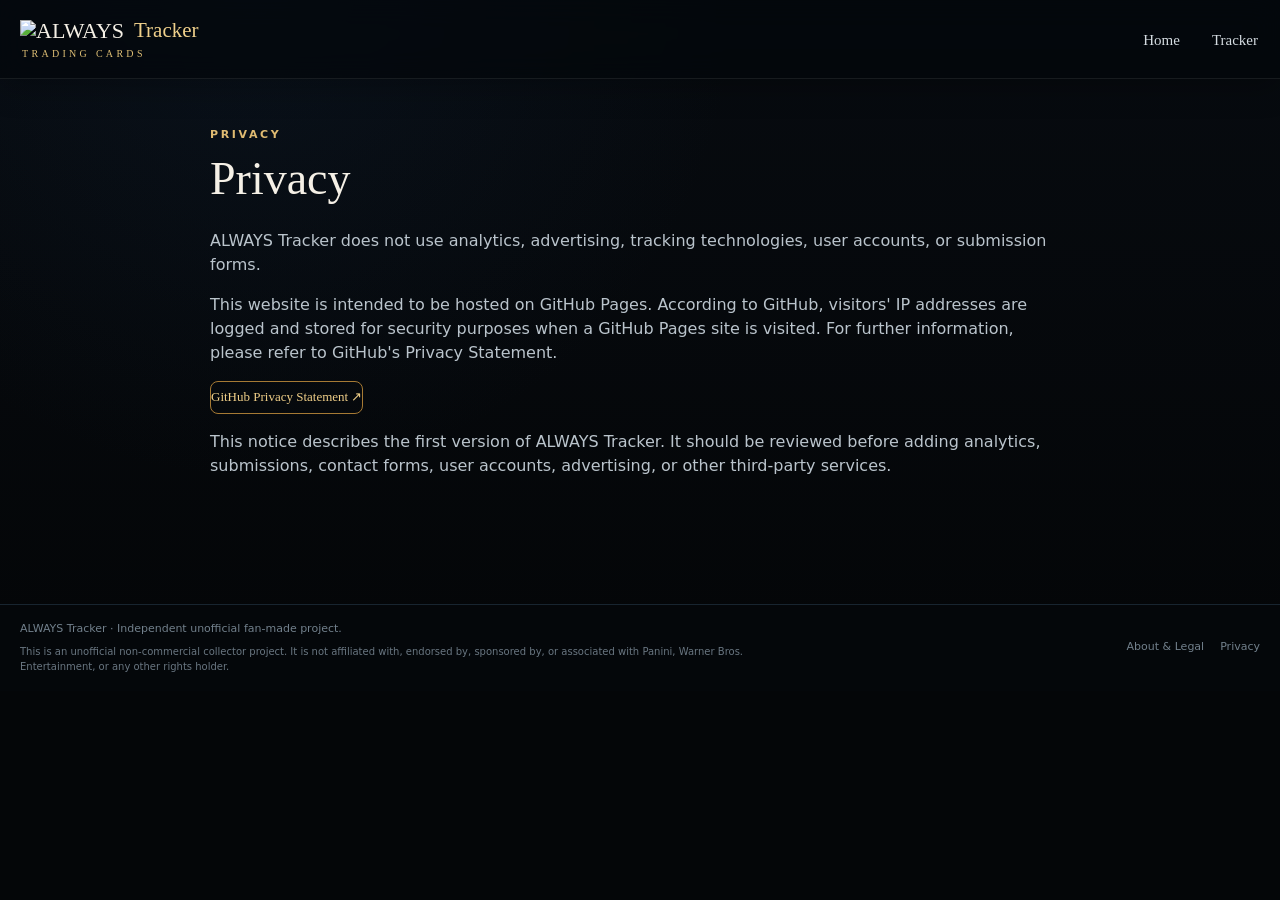
==== privacy.html @ e2fcd9fe "Add files via upload" ====
<!doctype html>
<html lang="en">
<head><meta charset="utf-8"><meta name="viewport" content="width=device-width, initial-scale=1"><title>Privacy · ALWAYS Tracker</title><link rel="stylesheet" href="styles.css"></head>
<body data-page="privacy">

<header class="site-header">
  <div class="wrap header-inner">
    <a class="brand" href="index.html" aria-label="ALWAYS Tracker home">
      <span class="brand-main">
        <img class="brand-always" src="assets/always-wordmark.png" alt="ALWAYS">
        <span class="tracker-word">Tracker</span>
      </span>
      <span class="brand-sub">Trading Cards</span>
    </a>
    <nav class="nav" aria-label="Primary">
      <a href="index.html" data-nav="home">Home</a>
      <a href="tracker.html" data-nav="tracker">Tracker</a>
    </nav>
  </div>
</header>

<main class="section"><div class="wrap text-page">
<div class="eyebrow">Privacy</div><h1>Privacy</h1>
<p>ALWAYS Tracker does not use analytics, advertising, tracking technologies, user accounts, or submission forms.</p>
<p>This website is intended to be hosted on GitHub Pages. According to GitHub, visitors' IP addresses are logged and stored for security purposes when a GitHub Pages site is visited. For further information, please refer to GitHub's Privacy Statement.</p>
<p><a class="view-link" href="https://docs.github.com/en/site-policy/privacy-policies/github-general-privacy-statement">GitHub Privacy Statement ↗</a></p>
<p class="muted">This notice describes the first version of ALWAYS Tracker. It should be reviewed before adding analytics, submissions, contact forms, user accounts, advertising, or other third-party services.</p>
</div></main>

<footer class="site-footer">
  <div class="wrap footer-inner">
    <div>
      <div>ALWAYS Tracker · Independent unofficial fan-made project.</div>
      <div class="disclaimer-strip">This is an unofficial non-commercial collector project. It is not affiliated with, endorsed by, sponsored by, or associated with Panini, Warner Bros. Entertainment, or any other rights holder.</div>
    </div>
    <div class="footer-links">
      <a href="about.html">About &amp; Legal</a>
      <a href="privacy.html">Privacy</a>
    </div>
  </div>
</footer>

<script src="app.js"></script>
</body></html>
---- styles.css ----
:root{
  --bg:#05070b;
  --panel:#09111a;
  --panel2:#0d1722;
  --panel3:#111c29;
  --line:#2c4053;
  --gold:#ddb768;
  --gold2:#f4d992;
  --gold3:#94661f;
  --text:#f5f0e6;
  --muted:#adb7c0;
  --muted2:#7d8996;
  --green:#68dda3;
  --shadow:0 22px 60px rgba(0,0,0,.42);
  --radius:18px;
}
*{box-sizing:border-box}
html{scroll-behavior:smooth}
body{
  margin:0;
  font-family:ui-sans-serif,system-ui,-apple-system,BlinkMacSystemFont,"Segoe UI",sans-serif;
  color:var(--text);
  line-height:1.5;
  min-height:100vh;
  background:
    radial-gradient(circle at 20% 0%,rgba(23,49,80,.18),transparent 30rem),
    linear-gradient(180deg,#070b10,#040608 70%);
}
a{color:inherit}
.wrap{width:min(1240px,calc(100% - 34px));margin:0 auto}

.site-header{
  position:sticky;top:0;z-index:40;
  background:rgba(4,7,11,.74);
  backdrop-filter:blur(14px);
  border-bottom:1px solid rgba(255,255,255,.08);
  box-shadow:0 10px 30px rgba(0,0,0,.24);
}
.header-inner{min-height:78px;display:flex;align-items:center;justify-content:space-between;gap:16px}
.brand{text-decoration:none;display:flex;flex-direction:column;line-height:1}
.brand-main{font-family:Georgia,"Times New Roman",serif;font-size:22px}
.always{
  font-family:"Palatino Linotype","Book Antiqua",Palatino,Georgia,"Times New Roman",serif;
  font-style:italic;
  font-weight:700;
  letter-spacing:.035em;
  background:linear-gradient(92deg,#c06c97 0%,#8b6dbf 17%,#5e8ab6 34%,#5d9f91 50%,#c19b47 68%,#bb7966 84%,#aa6db0 100%);
  background-size:180% 100%;
  -webkit-background-clip:text;background-clip:text;color:transparent;
  text-shadow:0 0 10px rgba(0,0,0,.10);
}
.tracker-word{color:#efd08b;margin-left:6px}
.brand-sub{
  font-family:Georgia,"Times New Roman",serif;
  color:#dfbf75;font-size:10px;letter-spacing:.33em;text-transform:uppercase;
  margin-top:7px;margin-left:2px
}
.nav{display:flex;align-items:center;gap:28px}
.nav a{
  text-decoration:none;color:#d4dbe1;font-family:Georgia,"Times New Roman",serif;
  font-size:15px;padding:27px 2px 25px;position:relative
}
.nav a:after{
  content:"";position:absolute;left:50%;right:50%;bottom:15px;height:2px;
  background:linear-gradient(90deg,transparent,var(--gold2),transparent);
  transition:.22s
}
.nav a:hover,.nav a.active{color:#f4dc9d}
.nav a:hover:after,.nav a.active:after{left:-4px;right:-4px}

/* Hero */
.hero-shell{
  position:relative;
  background:
    linear-gradient(180deg,rgba(4,7,12,.16),rgba(4,7,12,.78)),
    linear-gradient(90deg,rgba(4,7,12,.24),rgba(4,7,12,.08) 34%,rgba(4,7,12,.08) 66%,rgba(4,7,12,.30)),
    url("assets/hero-home.png") center top/cover no-repeat;
  border-bottom:1px solid rgba(220,181,104,.18);
}
.hero{padding:78px 0 44px}
.hero-panel{
  max-width:760px;
  margin:0 auto;
  padding:28px 28px 22px;
  text-align:center;
  background:linear-gradient(180deg,rgba(7,12,20,.54),rgba(7,12,20,.45));
  border:1px solid rgba(231,196,119,.22);
  border-radius:22px;
  box-shadow:var(--shadow);
}
.eyebrow{color:#dfbb72;text-transform:uppercase;letter-spacing:.24em;font-size:11px;font-weight:800}
.hero h1{
  margin:14px 0 8px;
  font-family:Georgia,"Times New Roman",serif;
  font-size:clamp(58px,7.4vw,98px);
  line-height:.92;
  font-weight:500;
  text-shadow:0 5px 18px rgba(0,0,0,.38)
}
.hero h1 .tracker-word{margin-left:.14em}
.hero .subtitle{
  margin:0 0 18px;
  font-family:Georgia,"Times New Roman",serif;
  font-size:clamp(18px,2.6vw,30px);
  letter-spacing:.34em;
  text-transform:uppercase;
  color:#efd28e;
  text-shadow:0 4px 10px rgba(0,0,0,.4)
}
.hero-copy{
  max-width:690px;margin:0 auto;
  color:#edf0f3;font-family:Georgia,"Times New Roman",serif;
  font-size:18px;line-height:1.6;text-shadow:0 2px 8px rgba(0,0,0,.45)
}
.hero-disclaimer{
  margin:8px auto 0;max-width:640px;
  color:#d7dde2;font-size:14px;line-height:1.45;text-shadow:0 2px 8px rgba(0,0,0,.45)
}
.hero-actions{display:flex;justify-content:center;gap:12px;margin-top:24px;flex-wrap:wrap}
.button{
  display:inline-flex;align-items:center;justify-content:center;gap:9px;
  min-height:52px;padding:0 28px;border-radius:12px;
  border:1px solid #af8640;text-decoration:none;
  font-family:Georgia,"Times New Roman",serif;font-weight:700;font-size:16px;
  background:linear-gradient(180deg,#f7d37e,#b27a22);color:#17120a;
  box-shadow:inset 0 1px 0 rgba(255,255,255,.35),0 10px 26px rgba(0,0,0,.32)
}
.button:hover{filter:brightness(1.06)}

.stat-grid{display:grid;grid-template-columns:1fr 1fr;gap:18px;margin:30px auto 0;max-width:960px}
.stat-card{
  display:grid;grid-template-columns:92px 1fr;align-items:center;gap:18px;
  background:linear-gradient(180deg,rgba(7,14,24,.90),rgba(6,10,16,.88));
  border:1px solid #8d682c;border-radius:18px;padding:22px 24px;
  box-shadow:var(--shadow);position:relative;overflow:hidden
}
.stat-card:before{
  content:"";position:absolute;inset:0;border-radius:inherit;pointer-events:none;
  box-shadow:inset 0 0 0 1px rgba(255,255,255,.03)
}
.icon-glitter{
  position:relative;width:78px;height:110px;display:flex;align-items:center;justify-content:center;
}
.icon-glitter img{
  width:100%;height:100%;object-fit:contain;
  filter:drop-shadow(0 0 18px rgba(251,224,157,.16))
}
.icon-glitter:before,.icon-glitter:after{
  content:"✦";position:absolute;color:#fff8d8;font-size:18px;opacity:.95;text-shadow:0 0 9px currentColor;
  animation:twinkle 2.5s infinite ease-in-out;
}
.icon-glitter:before{top:6px;right:6px}
.icon-glitter:after{left:6px;bottom:12px;animation-delay:1.1s}
.icon-glitter .spark{
  position:absolute;color:#fff9db;font-size:12px;opacity:.9;text-shadow:0 0 8px currentColor;
  animation:twinkle 2.1s infinite ease-in-out
}
.icon-glitter .s1{top:28px;left:1px;animation-delay:.6s}
.icon-glitter .s2{right:12px;top:42px;animation-delay:1.45s}
@keyframes twinkle{
  0%,100%{transform:scale(.72);opacity:.35}
  50%{transform:scale(1.12);opacity:1}
}
.stat-label{
  font-family:Georgia,"Times New Roman",serif;font-size:27px;line-height:1.1;
  text-shadow:0 2px 8px rgba(0,0,0,.35)
}
.stat-label.black{color:#efeff5}.stat-label.gold{color:#f4d78c}
.stat-number{font-family:Georgia,"Times New Roman",serif;font-size:45px;line-height:1;margin:10px 0 4px}
.stat-meta{color:#bcc5cd;font-size:12px;text-transform:uppercase;letter-spacing:.16em}
.progress{height:7px;background:#1b2733;border:1px solid #384a5b;border-radius:99px;margin-top:14px;overflow:hidden}
.progress>span{display:block;height:100%;width:0;border-radius:99px;background:linear-gradient(90deg,#e8c567,#f6e39e)}
.stat-card.black .progress>span{background:linear-gradient(90deg,#e4dbff,#a79bd6)}

.home-features{display:grid;grid-template-columns:1fr 1fr;gap:14px;max-width:1080px;margin:16px auto 58px}
.feature{
  min-height:122px;border:1px solid #8a652c;border-radius:15px;
  background:linear-gradient(180deg,rgba(5,12,20,.86),rgba(6,11,16,.88));
  box-shadow:var(--shadow);padding:20px 22px;position:relative;overflow:hidden
}
.feature:after{content:"→";position:absolute;right:22px;bottom:14px;color:#efcf82;font-size:34px;line-height:1}
.feature h3{margin:0 0 7px;font-family:Georgia,"Times New Roman",serif;font-size:26px;font-weight:500;color:#f2d58a}
.feature p{margin:0;color:#c1cad1;font-size:15px;max-width:84%}

/* Shared sections */
.section{padding:48px 0 72px}
.section-head{display:flex;justify-content:space-between;gap:24px;align-items:end;margin-bottom:22px}
.section h1,.section h2{font-family:Georgia,"Times New Roman",serif;font-weight:500;margin:0}
.section h1{font-size:46px}.section h2{font-size:32px}
.muted{color:var(--muted)}

.tracker-hero,.detail-hero{
  margin-bottom:22px;border:1px solid #8d672d;border-radius:18px;overflow:hidden;
  background:
    linear-gradient(180deg,rgba(4,8,12,.24),rgba(4,8,12,.72)),
    linear-gradient(90deg,rgba(4,8,12,.24),rgba(4,8,12,.18)),
    url("assets/hero-home.png") center top/cover no-repeat;
  box-shadow:var(--shadow)
}
.tracker-hero-inner,.detail-hero-inner{padding:34px 28px}
.tracker-hero h1,.detail-hero h1{font-size:44px}
.tracker-hero p,.detail-hero p{max-width:760px;color:#edf0f3;text-shadow:0 2px 8px rgba(0,0,0,.45)}

.panel-shell{
  border:1px solid #7e5e2c;border-radius:18px;
  background:
    radial-gradient(circle at 100% 0%,rgba(218,176,89,.05),transparent 22rem),
    linear-gradient(180deg,rgba(7,13,20,.97),rgba(4,8,12,.98));
  box-shadow:var(--shadow);overflow:hidden
}
.panel-toolbar{padding:16px;border-bottom:1px solid #213242;background:rgba(7,12,18,.88)}
.filters{display:grid;grid-template-columns:2fr 1fr 1fr 1fr auto;gap:10px}
input,select{
  width:100%;min-height:46px;border:1px solid #32485d;border-radius:10px;
  background:#08101a;color:#eef1f3;padding:0 12px;font:inherit;font-size:13px;outline:none
}
input::placeholder{color:#80909e}
input:focus,select:focus{border-color:#b48437;box-shadow:0 0 0 2px rgba(212,180,102,.08)}
.small-btn{
  min-height:46px;border:1px solid #a67a34;background:linear-gradient(180deg,rgba(205,155,55,.14),rgba(120,78,20,.03));
  color:#eed08b;border-radius:10px;padding:0 16px;cursor:pointer;font-family:Georgia,"Times New Roman",serif;font-size:15px
}
.result-strip{display:flex;justify-content:space-between;padding:12px 18px;color:#87939d;font-size:12px;border-top:1px solid #1b2934}
.table-wrap{overflow:auto}
table{width:100%;border-collapse:collapse;min-width:870px}
th{
  font-size:10px;text-transform:uppercase;letter-spacing:.12em;color:#9ca8b2;
  background:linear-gradient(180deg,#0c1621,#0b1118);text-align:left;
  padding:13px 15px;border-bottom:1px solid #25384a
}
td{padding:14px 15px;border-bottom:1px solid #17242f;vertical-align:middle;font-size:13px}
tbody tr{transition:.15s}
tbody tr:hover{background:rgba(218,180,101,.05)}
tbody tr:last-child td{border-bottom:0}
.card-num{font-variant-numeric:tabular-nums;color:#a0adb8;width:74px}
.card-name a{font-family:Georgia,"Times New Roman",serif;font-size:16px;font-weight:700;text-decoration:none}
.card-name a:hover{color:#f2d587}
.category{color:#9fabb5}
.status{display:inline-flex;align-items:center;gap:7px;border-radius:999px;padding:6px 9px;font-size:11px;font-weight:700;white-space:nowrap}
.status:before{content:"";width:8px;height:8px;border-radius:50%;background:#69757f}
.status.reported{background:rgba(84,161,111,.10);color:#abe8c3}.status.reported:before{background:var(--green);box-shadow:0 0 9px rgba(87,227,161,.5)}
.status.not-reported{background:rgba(255,255,255,.03);color:#b0b9c0}
.gold-stack{display:flex;align-items:center}
.gold-progress-wrap{position:relative;width:112px;height:22px}
.mini-progress{
  position:absolute;inset:0;
  width:100%;height:100%;
  background:#14212c;border:1px solid #324555;border-radius:999px;overflow:hidden
}
.mini-progress span{display:block;height:100%;background:linear-gradient(90deg,#dcaa45,#f6e096);width:0}
.progress-value{
  position:absolute;inset:0;display:flex;align-items:center;justify-content:center;
  color:#f3deb0;font-variant-numeric:tabular-nums;font-weight:800;font-size:11px;
  text-shadow:0 1px 3px rgba(0,0,0,.45);letter-spacing:.01em
}
.view-link{
  display:inline-flex;align-items:center;justify-content:center;min-width:70px;min-height:33px;
  border:1px solid #a67a34;border-radius:8px;color:#f0cf88;text-decoration:none;
  font-family:Georgia,"Times New Roman",serif;font-size:13px
}
.empty{padding:40px;text-align:center;color:var(--muted)}

.backlink{display:inline-block;color:#c1c9d0;text-decoration:none;margin-bottom:18px;font-size:13px}
.backlink:hover{color:#f0cf88}
.detail-wrap{display:grid;grid-template-columns:minmax(0,1.45fr) minmax(300px,.55fr);gap:18px}
.detail-panel,.side-panel{
  border:1px solid #7f5e2d;border-radius:18px;
  background:
    radial-gradient(circle at 100% 0%,rgba(218,176,89,.05),transparent 23rem),
    linear-gradient(180deg,rgba(8,14,22,.98),rgba(5,9,14,.98));
  box-shadow:var(--shadow)
}
.detail-panel{padding:28px}
.side-panel{padding:22px}
.detail-title-row{display:flex;justify-content:space-between;gap:16px;align-items:start}
.detail-number{color:#dfb86d;font-size:12px;font-weight:800;letter-spacing:.16em}
.detail-title{font-family:Georgia,"Times New Roman",serif;font-size:40px;margin:3px 0 8px;font-weight:500}
.badge{display:inline-flex;border:1px solid #495764;border-radius:999px;padding:5px 10px;color:#afbbc4;font-size:11px}
.variant-block{margin-top:28px;padding-top:24px;border-top:1px solid #20313f}
.variant-head{display:flex;justify-content:space-between;align-items:baseline;gap:16px}
.variant-head h2{font-size:24px}
.variant-head .serial-count{font-size:12px;color:#9ba7b0}
.black-head,.gold-head{display:flex;align-items:center;gap:12px}
.variant-icon-wrap{position:relative;width:40px;height:56px;display:flex;align-items:center;justify-content:center}
.variant-icon-wrap img{width:100%;height:100%;object-fit:contain}
.variant-icon-wrap:before,.variant-icon-wrap:after{
  content:"✦";position:absolute;color:#fff7dd;font-size:12px;animation:twinkle 2.2s infinite ease-in-out
}
.variant-icon-wrap:before{right:-3px;top:-4px}
.variant-icon-wrap:after{left:-4px;bottom:2px;animation-delay:1s}
.serial-grid{display:grid;grid-template-columns:repeat(10,1fr);gap:7px;margin-top:17px}
.serial-chip{
  border:1px solid #2b4051;border-radius:10px;padding:10px 4px;text-align:center;background:#08111a;
  color:#87939d;font-size:10px
}
.serial-chip strong{display:block;color:#d2dae1;font-size:12px;margin-bottom:4px}
.serial-chip.reported{border-color:#9a7431;background:rgba(217,173,85,.08);color:#e3c67d}
.serial-chip.reported strong{color:#f3d58e}
.photos{display:grid;grid-template-columns:1fr 1fr;gap:14px;margin-top:17px}
.photo-box{
  aspect-ratio:2.5/3.5;border:1px dashed #405466;border-radius:13px;background:
  linear-gradient(180deg,rgba(8,16,24,.8),rgba(5,10,16,.95));
  display:flex;align-items:center;justify-content:center;color:#d8dfe5;text-align:center;padding:20px;overflow:hidden
}
.photo-box img{width:100%;height:100%;object-fit:contain;cursor:zoom-in}
.side-panel h3{margin:0 0 14px;font-family:Georgia,"Times New Roman",serif;font-size:22px;font-weight:500;color:#efd18b}
.side-row{display:flex;justify-content:space-between;gap:20px;padding:12px 0;border-bottom:1px solid #20303b;font-size:12px}
.side-row:last-child{border-bottom:0}.side-row span:first-child{color:#8f9aa4}

.text-page{max-width:860px}
.text-page h1{font-size:46px;margin-bottom:16px}
.text-page h2{font-family:Georgia,"Times New Roman",serif;font-size:25px;font-weight:500;margin-top:32px;color:#ead095}
.text-page p,.text-page li{color:#bac4cc}
.notice{border:1px solid #66502c;background:rgba(217,173,85,.05);padding:16px 18px;border-radius:12px;color:#cfd5da;margin:22px 0}

.site-footer{border-top:1px solid #182530;margin-top:38px;background:#04070a}
.footer-inner{display:flex;justify-content:space-between;gap:20px;align-items:center;min-height:86px;color:#72808c;font-size:11px}
.footer-links{display:flex;gap:16px}.footer-links a{text-decoration:none}.footer-links a:hover{color:#d8e0e7}
.disclaimer-strip{font-size:10px;color:#697681;max-width:760px;margin-top:7px}

@media(max-width:980px){
  .stat-grid{grid-template-columns:1fr}
  .home-features{grid-template-columns:1fr}
  .filters{grid-template-columns:1fr 1fr}
  .filters .search{grid-column:1/-1}
  .detail-wrap{grid-template-columns:1fr}
  .serial-grid{grid-template-columns:repeat(5,1fr)}
}
@media(max-width:700px){
  .nav{gap:16px}.nav a{font-size:14px;padding:24px 0 22px}
  .hero{padding-top:54px}
  .hero-panel{padding:22px 12px 12px}
  .hero h1{font-size:54px}
  .stat-card{grid-template-columns:74px 1fr;padding:18px}
  .icon-glitter{width:58px;height:84px}
  .feature h3{font-size:23px}
  .filters{grid-template-columns:1fr}
  .serial-grid{grid-template-columns:repeat(2,1fr)}
  .photos{grid-template-columns:1fr}
  .footer-inner{flex-direction:column;align-items:flex-start;padding:22px 0}
}


/* ===== V7 accumulated requested refinements ===== */

/* Approved bold-classic glow-rainbow wordmark */
.brand-main{
  display:flex;
  align-items:center;
  gap:6px;
  max-width:100%;
  white-space:nowrap;
}
.brand-always{
  display:block;
  width:108px;
  height:auto;
  flex:0 0 auto;
}
.brand .tracker-word{
  margin-left:0;
  color:#efd08b;
  font-family:Georgia,"Times New Roman",serif;
  font-size:21px;
  line-height:1;
  flex:0 1 auto;
}
.brand{
  min-width:0;
  max-width:230px;
}
.brand-sub{
  margin-left:2px;
}

/* Main image: no dark overlay, no zoomed crop. Show the full width of the art. */
.hero-shell{
  background-color:#071019;
  background-image:url("assets/hero-home.png");
  background-position:center top;
  background-repeat:no-repeat;
  background-size:100% auto;
}

/* Local text panel remains translucent for readability, but the artwork itself is untouched. */
.hero-panel{
  background:rgba(6,11,18,.26);
  border-color:rgba(231,196,119,.28);
  box-shadow:0 16px 42px rgba(0,0,0,.26);
}

.hero-logo-line{
  width:100%;
  max-width:720px;
  margin:0 auto 2px;
  display:flex;
  align-items:center;
  justify-content:center;
  gap:12px;
  min-width:0;
  overflow:hidden;
}
.hero-always{
  display:block;
  width:min(72%,520px);
  height:auto;
  min-width:0;
  flex:0 1 auto;
}
.hero-tracker{
  color:#efd08b;
  font-family:Georgia,"Times New Roman",serif;
  font-size:clamp(42px,5.4vw,74px);
  line-height:.95;
  flex:0 1 auto;
  min-width:0;
  white-space:nowrap;
  text-shadow:0 4px 14px rgba(0,0,0,.38);
}
.hero .subtitle{margin-top:6px}

/* Feature cards are genuine links. */
.feature{
  display:block;
  text-decoration:none;
  color:inherit;
  cursor:pointer;
  transition:transform .16s ease,border-color .16s ease,background .16s ease;
}
.feature:hover{
  transform:translateY(-2px);
  border-color:#c4923e;
  background:linear-gradient(180deg,rgba(8,17,28,.93),rgba(7,13,20,.93));
}
.feature:focus-visible{
  outline:2px solid #f2d58a;
  outline-offset:3px;
}

/* Small decorative icons on card-detail pages. */
.variant-icon-wrap{
  position:relative;
  width:30px;
  height:42px;
  display:inline-flex;
  align-items:center;
  justify-content:center;
  flex:0 0 30px;
}
.variant-icon-wrap img,
.variant-icon{
  display:block;
  width:30px !important;
  height:42px !important;
  max-width:30px !important;
  max-height:42px !important;
  object-fit:contain;
}
.variant-icon-wrap:before,
.variant-icon-wrap:after{
  font-size:8px;
}
.variant-icon-wrap:before{right:-2px;top:-3px}
.variant-icon-wrap:after{left:-3px;bottom:1px}
.black-head,.gold-head{align-items:center}

/* Header safety: Tracker can never escape the logo line. */
.header-inner{overflow:hidden}
.brand-main{overflow:hidden}

@media(max-width:700px){
  .brand{max-width:190px}
  .brand-always{width:88px}
  .brand .tracker-word{font-size:18px}
  .hero-logo-line{gap:7px}
  .hero-always{width:min(69%,330px)}
  .hero-tracker{font-size:clamp(34px,9.2vw,52px)}
  .hero-panel{background:rgba(6,11,18,.30)}
}


/* ===== V7.1 title clipping fix ===== */
/* Give the main wordmark more horizontal room and never clip "Tracker". */
.hero-panel{
  max-width:860px;
  overflow:visible;
}

.hero-logo-line{
  max-width:790px;
  overflow:visible;
  padding:0 10px;
  gap:10px;
}

.hero-always{
  width:min(66%,500px);
  flex:0 1 auto;
}

.hero-tracker{
  font-size:clamp(40px,5vw,68px);
  line-height:1;
  padding-right:4px;
  overflow:visible;
}

/* Header logo is constrained by sizing, not clipping. */
.brand-main,
.header-inner{
  overflow:visible;
}

@media(max-width:700px){
  .hero-panel{max-width:100%}
  .hero-logo-line{padding:0 4px;gap:5px}
  .hero-always{width:min(64%,315px)}
  .hero-tracker{font-size:clamp(31px,8.2vw,46px);padding-right:2px}
}


/* ===== V7.3 main title refinement ===== */
/* Header stays exactly as in v7.1. These changes affect only the large title in the center of the homepage. */

.hero-always{
  width:min(63%,480px); /* only slightly smaller than v7.1 */
}

.hero-tracker{
  color:#c9ced6;
  text-shadow:
    0 1px 0 rgba(255,255,255,.10),
    0 0 10px rgba(225,232,240,.10),
    0 4px 14px rgba(0,0,0,.34);
}

.hero .subtitle{
  color:#b9c0c9;
  text-shadow:
    0 1px 0 rgba(255,255,255,.06),
    0 3px 10px rgba(0,0,0,.38);
}

@media(max-width:700px){
  .hero-always{width:min(61%,300px)}
}


/* ===== V7.4 main title color restore ===== */
/* Keep the v7.3 sizing, but restore the original gold colors. */
.hero-tracker{
  color:#efd08b;
  text-shadow:0 4px 14px rgba(0,0,0,.38);
}

.hero .subtitle{
  color:#efd28e;
  text-shadow:0 4px 10px rgba(0,0,0,.40);
}
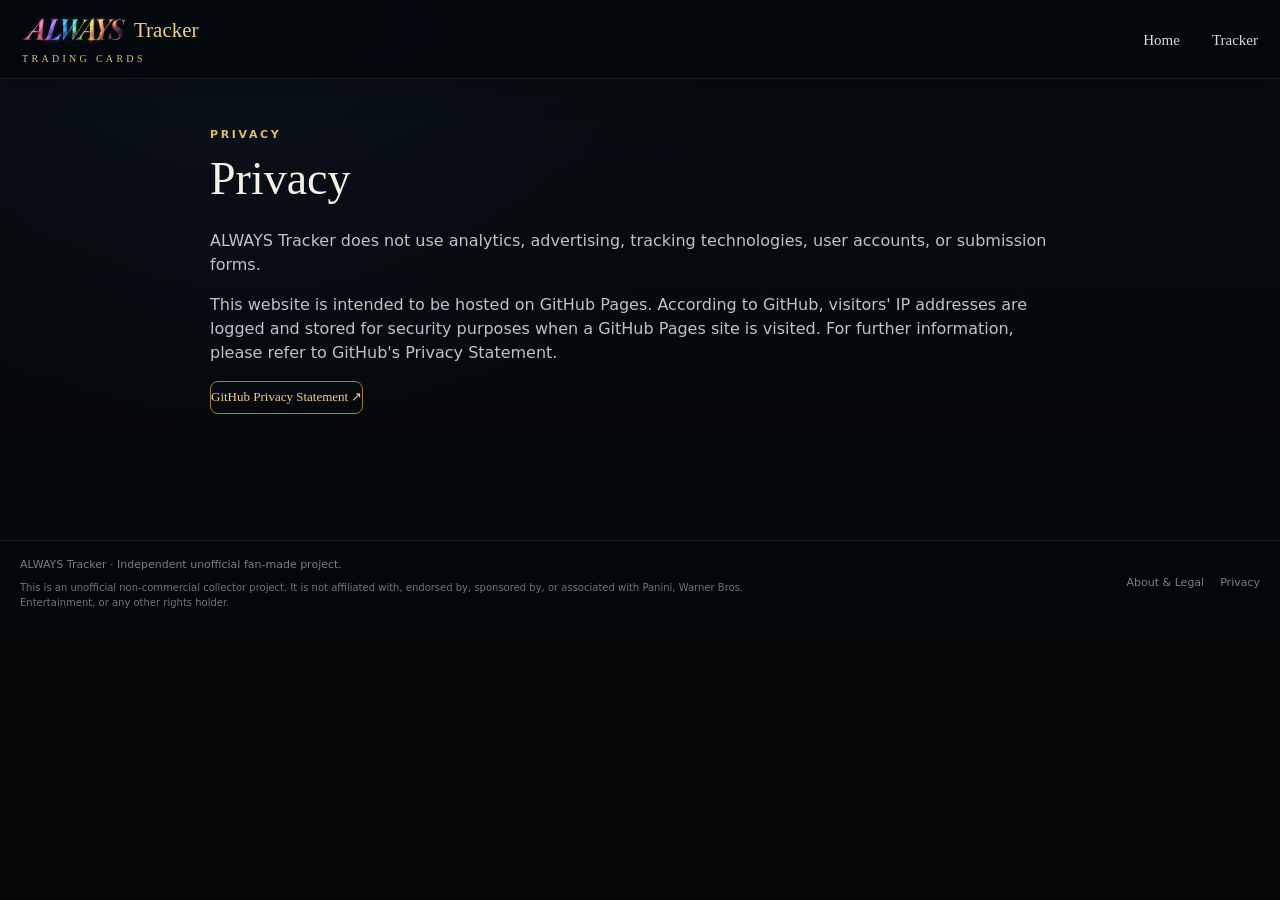
==== commit 1e1999f1: "Remove outdated notice from privacy statement . "Update statement" -  Removed. Removed notice about " ====
--- a/privacy.html
+++ b/privacy.html
@@ -24,7 +24,6 @@
 <p>ALWAYS Tracker does not use analytics, advertising, tracking technologies, user accounts, or submission forms.</p>
 <p>This website is intended to be hosted on GitHub Pages. According to GitHub, visitors' IP addresses are logged and stored for security purposes when a GitHub Pages site is visited. For further information, please refer to GitHub's Privacy Statement.</p>
 <p><a class="view-link" href="https://docs.github.com/en/site-policy/privacy-policies/github-general-privacy-statement">GitHub Privacy Statement ↗</a></p>
-<p class="muted">This notice describes the first version of ALWAYS Tracker. It should be reviewed before adding analytics, submissions, contact forms, user accounts, advertising, or other third-party services.</p>
 </div></main>
 
 <footer class="site-footer">
@@ -41,4 +40,4 @@
 </footer>
 
 <script src="app.js"></script>
-</body></html>+</body></html>
